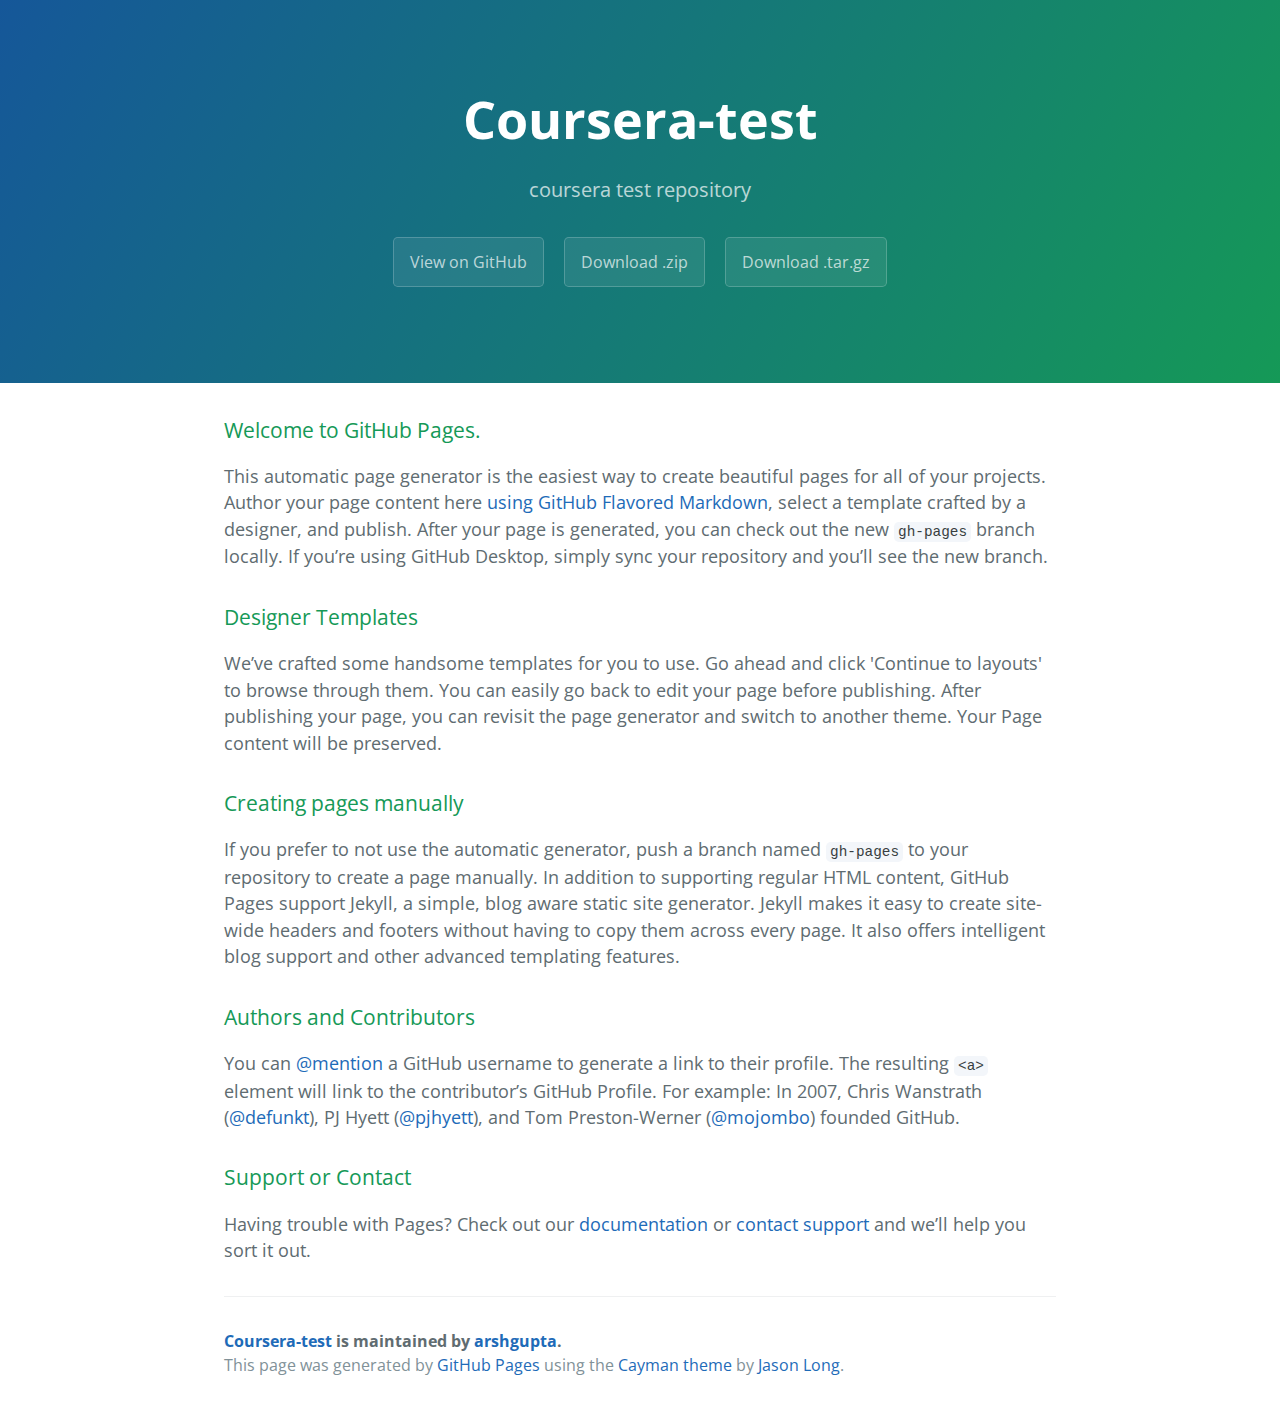
==== index.html @ 7fa2101e "Create gh-pages branch via GitHub" ====
<!DOCTYPE html>
<html lang="en-us">
  <head>
    <meta charset="UTF-8">
    <title>Coursera-test by arshgupta</title>
    <meta name="viewport" content="width=device-width, initial-scale=1">
    <link rel="stylesheet" type="text/css" href="stylesheets/normalize.css" media="screen">
    <link href='https://fonts.googleapis.com/css?family=Open+Sans:400,700' rel='stylesheet' type='text/css'>
    <link rel="stylesheet" type="text/css" href="stylesheets/stylesheet.css" media="screen">
    <link rel="stylesheet" type="text/css" href="stylesheets/github-light.css" media="screen">
  </head>
  <body>
    <section class="page-header">
      <h1 class="project-name">Coursera-test</h1>
      <h2 class="project-tagline">coursera test repository </h2>
      <a href="https://github.com/arshgupta/coursera-test" class="btn">View on GitHub</a>
      <a href="https://github.com/arshgupta/coursera-test/zipball/master" class="btn">Download .zip</a>
      <a href="https://github.com/arshgupta/coursera-test/tarball/master" class="btn">Download .tar.gz</a>
    </section>

    <section class="main-content">
      <h3>
<a id="welcome-to-github-pages" class="anchor" href="#welcome-to-github-pages" aria-hidden="true"><span aria-hidden="true" class="octicon octicon-link"></span></a>Welcome to GitHub Pages.</h3>

<p>This automatic page generator is the easiest way to create beautiful pages for all of your projects. Author your page content here <a href="https://guides.github.com/features/mastering-markdown/">using GitHub Flavored Markdown</a>, select a template crafted by a designer, and publish. After your page is generated, you can check out the new <code>gh-pages</code> branch locally. If you’re using GitHub Desktop, simply sync your repository and you’ll see the new branch.</p>

<h3>
<a id="designer-templates" class="anchor" href="#designer-templates" aria-hidden="true"><span aria-hidden="true" class="octicon octicon-link"></span></a>Designer Templates</h3>

<p>We’ve crafted some handsome templates for you to use. Go ahead and click 'Continue to layouts' to browse through them. You can easily go back to edit your page before publishing. After publishing your page, you can revisit the page generator and switch to another theme. Your Page content will be preserved.</p>

<h3>
<a id="creating-pages-manually" class="anchor" href="#creating-pages-manually" aria-hidden="true"><span aria-hidden="true" class="octicon octicon-link"></span></a>Creating pages manually</h3>

<p>If you prefer to not use the automatic generator, push a branch named <code>gh-pages</code> to your repository to create a page manually. In addition to supporting regular HTML content, GitHub Pages support Jekyll, a simple, blog aware static site generator. Jekyll makes it easy to create site-wide headers and footers without having to copy them across every page. It also offers intelligent blog support and other advanced templating features.</p>

<h3>
<a id="authors-and-contributors" class="anchor" href="#authors-and-contributors" aria-hidden="true"><span aria-hidden="true" class="octicon octicon-link"></span></a>Authors and Contributors</h3>

<p>You can <a href="https://help.github.com/articles/basic-writing-and-formatting-syntax/#mentioning-users-and-teams" class="user-mention">@mention</a> a GitHub username to generate a link to their profile. The resulting <code>&lt;a&gt;</code> element will link to the contributor’s GitHub Profile. For example: In 2007, Chris Wanstrath (<a href="https://github.com/defunkt" class="user-mention">@defunkt</a>), PJ Hyett (<a href="https://github.com/pjhyett" class="user-mention">@pjhyett</a>), and Tom Preston-Werner (<a href="https://github.com/mojombo" class="user-mention">@mojombo</a>) founded GitHub.</p>

<h3>
<a id="support-or-contact" class="anchor" href="#support-or-contact" aria-hidden="true"><span aria-hidden="true" class="octicon octicon-link"></span></a>Support or Contact</h3>

<p>Having trouble with Pages? Check out our <a href="https://help.github.com/pages">documentation</a> or <a href="https://github.com/contact">contact support</a> and we’ll help you sort it out.</p>

      <footer class="site-footer">
        <span class="site-footer-owner"><a href="https://github.com/arshgupta/coursera-test">Coursera-test</a> is maintained by <a href="https://github.com/arshgupta">arshgupta</a>.</span>

        <span class="site-footer-credits">This page was generated by <a href="https://pages.github.com">GitHub Pages</a> using the <a href="https://github.com/jasonlong/cayman-theme">Cayman theme</a> by <a href="https://twitter.com/jasonlong">Jason Long</a>.</span>
      </footer>

    </section>

  
  </body>
</html>
---- stylesheets/stylesheet.css ----
* {
  box-sizing: border-box; }

body {
  padding: 0;
  margin: 0;
  font-family: "Open Sans", "Helvetica Neue", Helvetica, Arial, sans-serif;
  font-size: 16px;
  line-height: 1.5;
  color: #606c71; }

a {
  color: #1e6bb8;
  text-decoration: none; }
  a:hover {
    text-decoration: underline; }

.btn {
  display: inline-block;
  margin-bottom: 1rem;
  color: rgba(255, 255, 255, 0.7);
  background-color: rgba(255, 255, 255, 0.08);
  border-color: rgba(255, 255, 255, 0.2);
  border-style: solid;
  border-width: 1px;
  border-radius: 0.3rem;
  transition: color 0.2s, background-color 0.2s, border-color 0.2s; }
  .btn + .btn {
    margin-left: 1rem; }

.btn:hover {
  color: rgba(255, 255, 255, 0.8);
  text-decoration: none;
  background-color: rgba(255, 255, 255, 0.2);
  border-color: rgba(255, 255, 255, 0.3); }

@media screen and (min-width: 64em) {
  .btn {
    padding: 0.75rem 1rem; } }

@media screen and (min-width: 42em) and (max-width: 64em) {
  .btn {
    padding: 0.6rem 0.9rem;
    font-size: 0.9rem; } }

@media screen and (max-width: 42em) {
  .btn {
    display: block;
    width: 100%;
    padding: 0.75rem;
    font-size: 0.9rem; }
    .btn + .btn {
      margin-top: 1rem;
      margin-left: 0; } }

.page-header {
  color: #fff;
  text-align: center;
  background-color: #159957;
  background-image: linear-gradient(120deg, #155799, #159957); }

@media screen and (min-width: 64em) {
  .page-header {
    padding: 5rem 6rem; } }

@media screen and (min-width: 42em) and (max-width: 64em) {
  .page-header {
    padding: 3rem 4rem; } }

@media screen and (max-width: 42em) {
  .page-header {
    padding: 2rem 1rem; } }

.project-name {
  margin-top: 0;
  margin-bottom: 0.1rem; }

@media screen and (min-width: 64em) {
  .project-name {
    font-size: 3.25rem; } }

@media screen and (min-width: 42em) and (max-width: 64em) {
  .project-name {
    font-size: 2.25rem; } }

@media screen and (max-width: 42em) {
  .project-name {
    font-size: 1.75rem; } }

.project-tagline {
  margin-bottom: 2rem;
  font-weight: normal;
  opacity: 0.7; }

@media screen and (min-width: 64em) {
  .project-tagline {
    font-size: 1.25rem; } }

@media screen and (min-width: 42em) and (max-width: 64em) {
  .project-tagline {
    font-size: 1.15rem; } }

@media screen and (max-width: 42em) {
  .project-tagline {
    font-size: 1rem; } }

.main-content :first-child {
  margin-top: 0; }
.main-content img {
  max-width: 100%; }
.main-content h1, .main-content h2, .main-content h3, .main-content h4, .main-content h5, .main-content h6 {
  margin-top: 2rem;
  margin-bottom: 1rem;
  font-weight: normal;
  color: #159957; }
.main-content p {
  margin-bottom: 1em; }
.main-content code {
  padding: 2px 4px;
  font-family: Consolas, "Liberation Mono", Menlo, Courier, monospace;
  font-size: 0.9rem;
  color: #383e41;
  background-color: #f3f6fa;
  border-radius: 0.3rem; }
.main-content pre {
  padding: 0.8rem;
  margin-top: 0;
  margin-bottom: 1rem;
  font: 1rem Consolas, "Liberation Mono", Menlo, Courier, monospace;
  color: #567482;
  word-wrap: normal;
  background-color: #f3f6fa;
  border: solid 1px #dce6f0;
  border-radius: 0.3rem; }
  .main-content pre > code {
    padding: 0;
    margin: 0;
    font-size: 0.9rem;
    color: #567482;
    word-break: normal;
    white-space: pre;
    background: transparent;
    border: 0; }
.main-content .highlight {
  margin-bottom: 1rem; }
  .main-content .highlight pre {
    margin-bottom: 0;
    word-break: normal; }
.main-content .highlight pre, .main-content pre {
  padding: 0.8rem;
  overflow: auto;
  font-size: 0.9rem;
  line-height: 1.45;
  border-radius: 0.3rem; }
.main-content pre code, .main-content pre tt {
  display: inline;
  max-width: initial;
  padding: 0;
  margin: 0;
  overflow: initial;
  line-height: inherit;
  word-wrap: normal;
  background-color: transparent;
  border: 0; }
  .main-content pre code:before, .main-content pre code:after, .main-content pre tt:before, .main-content pre tt:after {
    content: normal; }
.main-content ul, .main-content ol {
  margin-top: 0; }
.main-content blockquote {
  padding: 0 1rem;
  margin-left: 0;
  color: #819198;
  border-left: 0.3rem solid #dce6f0; }
  .main-content blockquote > :first-child {
    margin-top: 0; }
  .main-content blockquote > :last-child {
    margin-bottom: 0; }
.main-content table {
  display: block;
  width: 100%;
  overflow: auto;
  word-break: normal;
  word-break: keep-all; }
  .main-content table th {
    font-weight: bold; }
  .main-content table th, .main-content table td {
    padding: 0.5rem 1rem;
    border: 1px solid #e9ebec; }
.main-content dl {
  padding: 0; }
  .main-content dl dt {
    padding: 0;
    margin-top: 1rem;
    font-size: 1rem;
    font-weight: bold; }
  .main-content dl dd {
    padding: 0;
    margin-bottom: 1rem; }
.main-content hr {
  height: 2px;
  padding: 0;
  margin: 1rem 0;
  background-color: #eff0f1;
  border: 0; }

@media screen and (min-width: 64em) {
  .main-content {
    max-width: 64rem;
    padding: 2rem 6rem;
    margin: 0 auto;
    font-size: 1.1rem; } }

@media screen and (min-width: 42em) and (max-width: 64em) {
  .main-content {
    padding: 2rem 4rem;
    font-size: 1.1rem; } }

@media screen and (max-width: 42em) {
  .main-content {
    padding: 2rem 1rem;
    font-size: 1rem; } }

.site-footer {
  padding-top: 2rem;
  margin-top: 2rem;
  border-top: solid 1px #eff0f1; }

.site-footer-owner {
  display: block;
  font-weight: bold; }

.site-footer-credits {
  color: #819198; }

@media screen and (min-width: 64em) {
  .site-footer {
    font-size: 1rem; } }

@media screen and (min-width: 42em) and (max-width: 64em) {
  .site-footer {
    font-size: 1rem; } }

@media screen and (max-width: 42em) {
  .site-footer {
    font-size: 0.9rem; } }
---- stylesheets/github-light.css ----
/*
The MIT License (MIT)

Copyright (c) 2015 GitHub, Inc.

Permission is hereby granted, free of charge, to any person obtaining a copy
of this software and associated documentation files (the "Software"), to deal
in the Software without restriction, including without limitation the rights
to use, copy, modify, merge, publish, distribute, sublicense, and/or sell
copies of the Software, and to permit persons to whom the Software is
furnished to do so, subject to the following conditions:

The above copyright notice and this permission notice shall be included in all
copies or substantial portions of the Software.

THE SOFTWARE IS PROVIDED "AS IS", WITHOUT WARRANTY OF ANY KIND, EXPRESS OR
IMPLIED, INCLUDING BUT NOT LIMITED TO THE WARRANTIES OF MERCHANTABILITY,
FITNESS FOR A PARTICULAR PURPOSE AND NONINFRINGEMENT. IN NO EVENT SHALL THE
AUTHORS OR COPYRIGHT HOLDERS BE LIABLE FOR ANY CLAIM, DAMAGES OR OTHER
LIABILITY, WHETHER IN AN ACTION OF CONTRACT, TORT OR OTHERWISE, ARISING FROM,
OUT OF OR IN CONNECTION WITH THE SOFTWARE OR THE USE OR OTHER DEALINGS IN THE
SOFTWARE.

*/

.pl-c /* comment */ {
  color: #969896;
}

.pl-c1      /* constant, markup.raw, meta.diff.header, meta.module-reference, meta.property-name, support, support.constant, support.variable, variable.other.constant */,
.pl-s .pl-v /* string variable */ {
  color: #0086b3;
}

.pl-e  /* entity */,
.pl-en /* entity.name */ {
  color: #795da3;
}

.pl-s .pl-s1 /* string source */,
.pl-smi      /* storage.modifier.import, storage.modifier.package, storage.type.java, variable.other, variable.parameter.function */ {
  color: #333;
}

.pl-ent /* entity.name.tag */ {
  color: #63a35c;
}

.pl-k /* keyword, storage, storage.type */ {
  color: #a71d5d;
}

.pl-pds              /* punctuation.definition.string, string.regexp.character-class */,
.pl-s                /* string */,
.pl-s .pl-pse .pl-s1 /* string punctuation.section.embedded source */,
.pl-sr               /* string.regexp */,
.pl-sr .pl-cce       /* string.regexp constant.character.escape */,
.pl-sr .pl-sra       /* string.regexp string.regexp.arbitrary-repitition */,
.pl-sr .pl-sre       /* string.regexp source.ruby.embedded */ {
  color: #183691;
}

.pl-v /* variable */ {
  color: #ed6a43;
}

.pl-id /* invalid.deprecated */ {
  color: #b52a1d;
}

.pl-ii /* invalid.illegal */ {
  background-color: #b52a1d;
  color: #f8f8f8;
}

.pl-sr .pl-cce /* string.regexp constant.character.escape */ {
  color: #63a35c;
  font-weight: bold;
}

.pl-ml /* markup.list */ {
  color: #693a17;
}

.pl-mh        /* markup.heading */,
.pl-mh .pl-en /* markup.heading entity.name */,
.pl-ms        /* meta.separator */ {
  color: #1d3e81;
  font-weight: bold;
}

.pl-mq /* markup.quote */ {
  color: #008080;
}

.pl-mi /* markup.italic */ {
  color: #333;
  font-style: italic;
}

.pl-mb /* markup.bold */ {
  color: #333;
  font-weight: bold;
}

.pl-md /* markup.deleted, meta.diff.header.from-file */ {
  background-color: #ffecec;
  color: #bd2c00;
}

.pl-mi1 /* markup.inserted, meta.diff.header.to-file */ {
  background-color: #eaffea;
  color: #55a532;
}

.pl-mdr /* meta.diff.range */ {
  color: #795da3;
  font-weight: bold;
}

.pl-mo /* meta.output */ {
  color: #1d3e81;
}
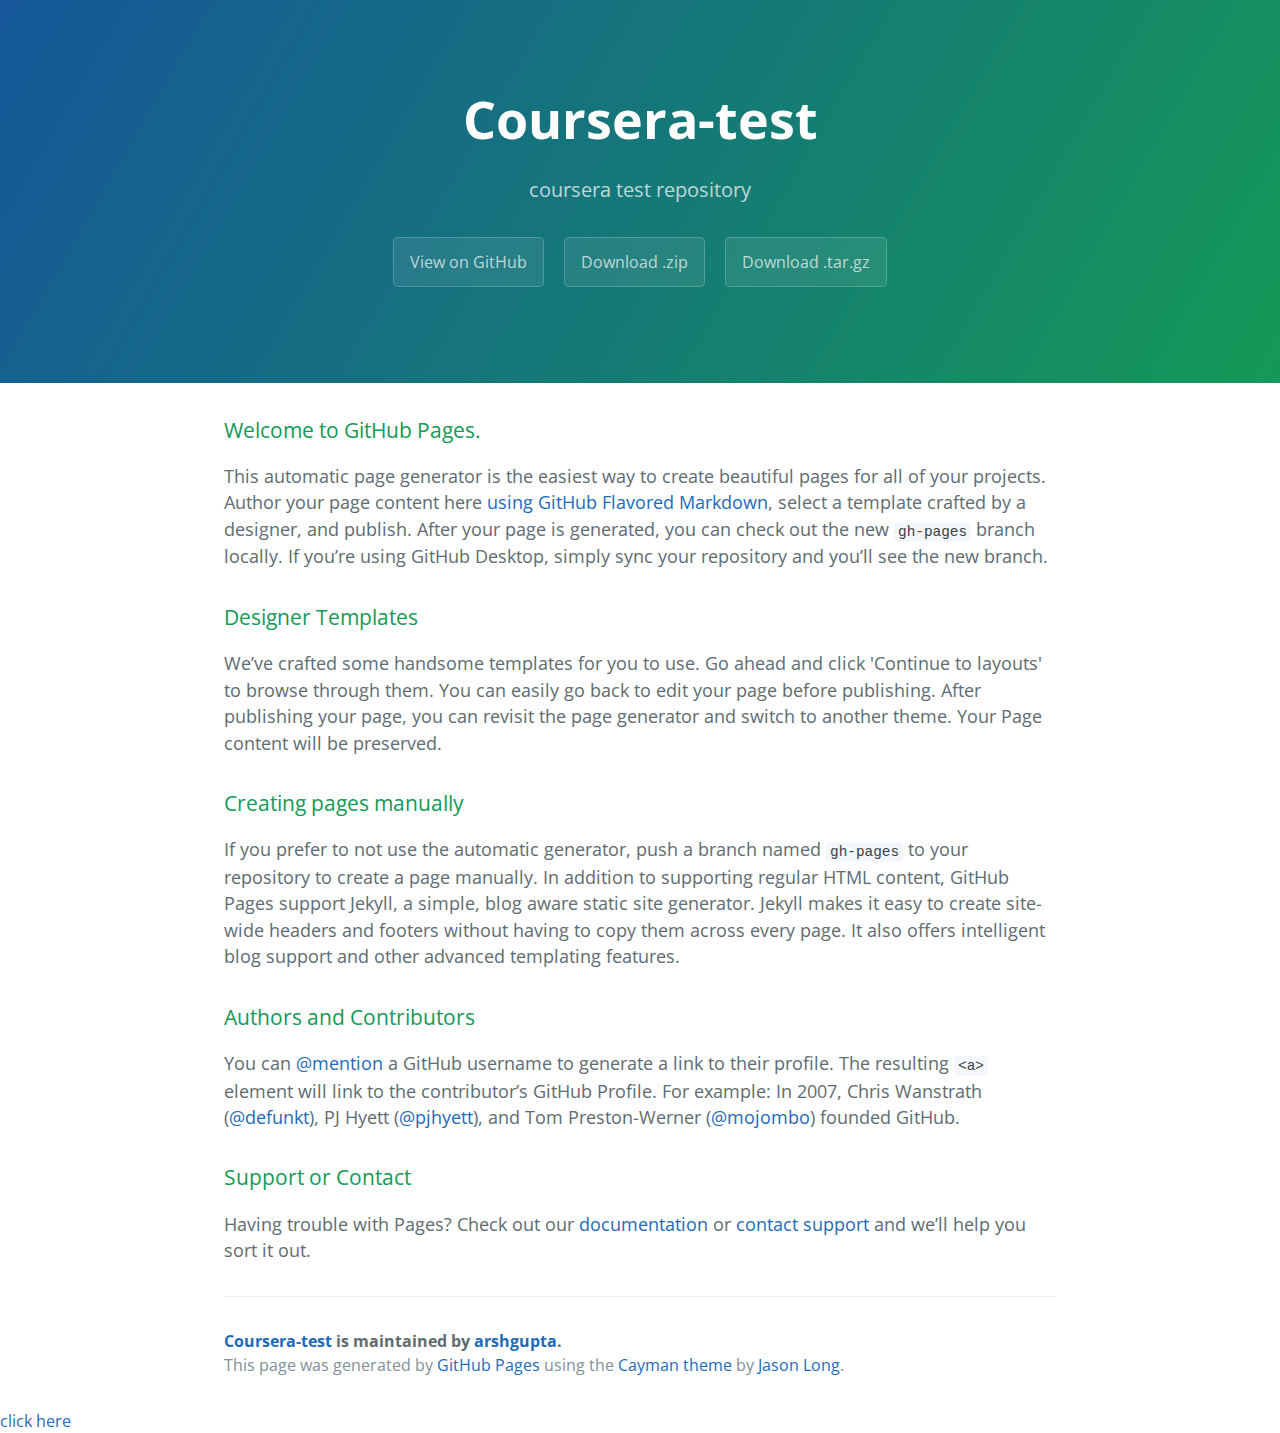
==== commit d3d0ef6b: "Update index.html" ====
--- a/index.html
+++ b/index.html
@@ -2,7 +2,7 @@
 <html lang="en-us">
   <head>
     <meta charset="UTF-8">
-    <title>Coursera-test by arshgupta</title>
+    <title>arshgupta</title>
     <meta name="viewport" content="width=device-width, initial-scale=1">
     <link rel="stylesheet" type="text/css" href="stylesheets/normalize.css" media="screen">
     <link href='https://fonts.googleapis.com/css?family=Open+Sans:400,700' rel='stylesheet' type='text/css'>
@@ -51,7 +51,7 @@
       </footer>
 
     </section>
-
+<a href="http://arshgupta.github.io/coursera-test/site">click here</a>
   
   </body>
 </html>
